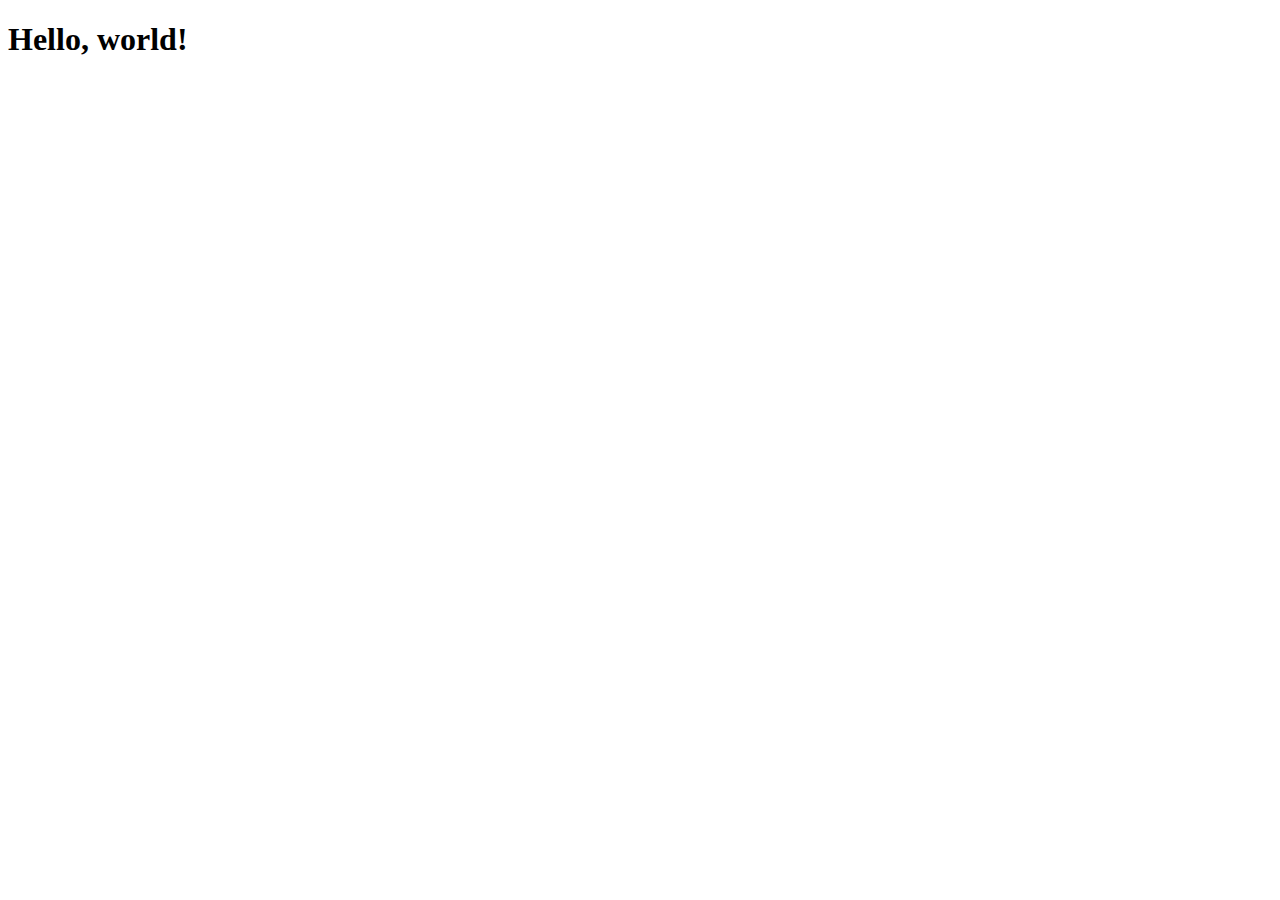
==== index.html @ b112f6bd "Initial Commit" ====
<!doctype html>
<html lang="en">
  <head>
    <!-- Required meta tags -->
    <meta charset="utf-8">
    <meta name="viewport" content="width=device-width, initial-scale=1">

    <!-- Bootstrap CSS -->
    <link href="https://cdn.jsdelivr.net/npm/bootstrap@5.1.3/dist/css/bootstrap.min.css" rel="stylesheet" integrity="sha384-1BmE4kWBq78iYhFldvKuhfTAU6auU8tT94WrHftjDbrCEXSU1oBoqyl2QvZ6jIW3" crossorigin="anonymous">

    <title>Hello, world!</title>
  </head>
  <body>
    <h1>Hello, world!</h1>

    <div class="container">
        <div class="row">
            <div class="col-3">
                
            </div>
        </div>
    </div>

    <!-- Bootstrap Bundle with Popper -->
    <script src="https://cdn.jsdelivr.net/npm/bootstrap@5.1.3/dist/js/bootstrap.bundle.min.js" integrity="sha384-ka7Sk0Gln4gmtz2MlQnikT1wXgYsOg+OMhuP+IlRH9sENBO0LRn5q+8nbTov4+1p" crossorigin="anonymous"></script>

  </body>
</html>
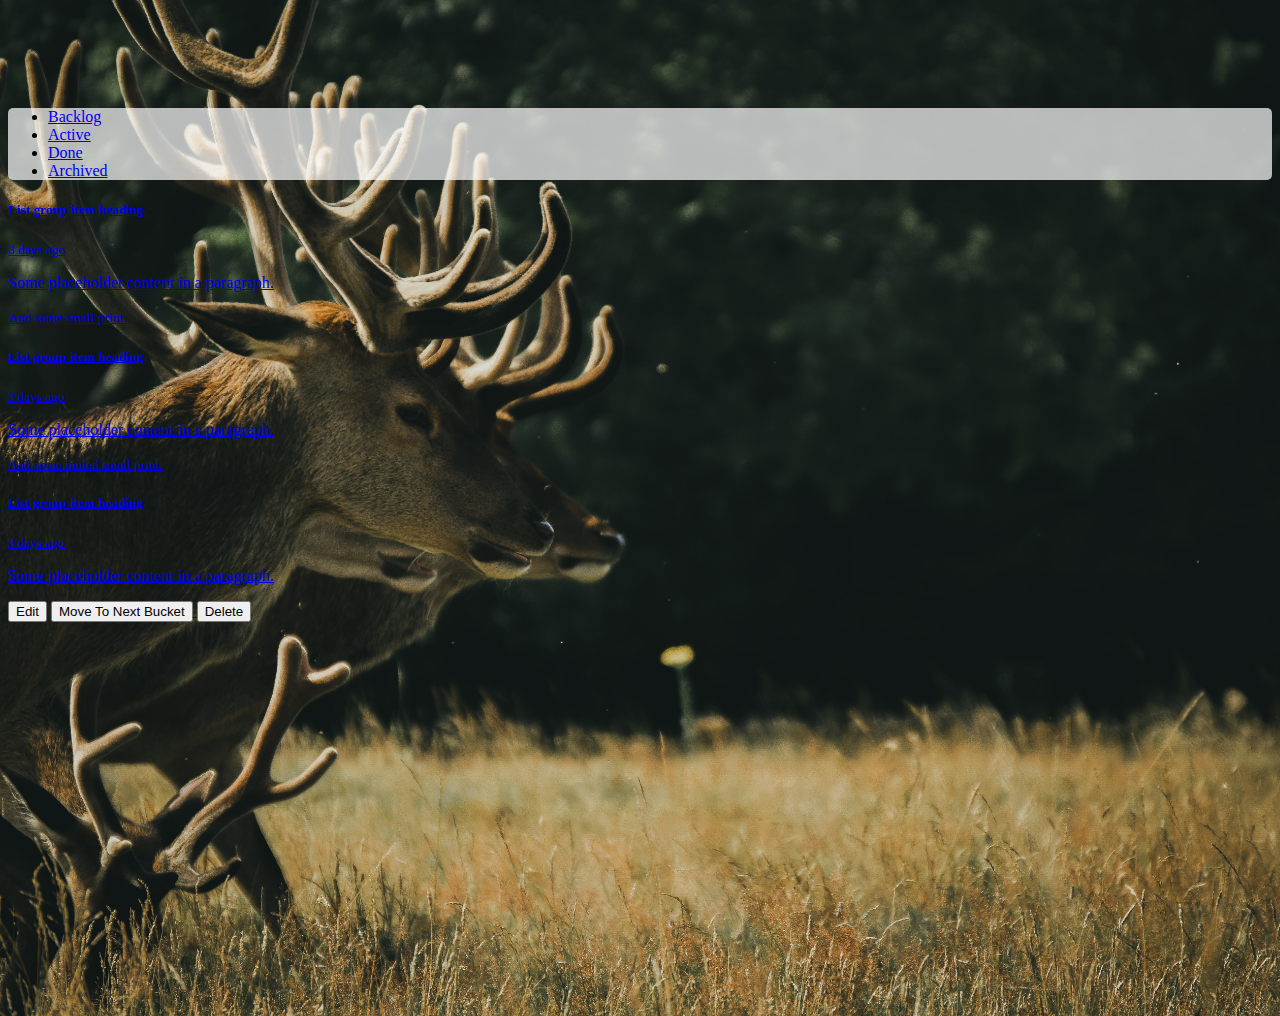
==== commit 5f1baf29: "UI mockup done" ====
--- a/index.html
+++ b/index.html
@@ -1,28 +1,86 @@
 <!doctype html>
 <html lang="en">
-  <head>
-    <!-- Required meta tags -->
-    <meta charset="utf-8">
-    <meta name="viewport" content="width=device-width, initial-scale=1">
 
-    <!-- Bootstrap CSS -->
-    <link href="https://cdn.jsdelivr.net/npm/bootstrap@5.1.3/dist/css/bootstrap.min.css" rel="stylesheet" integrity="sha384-1BmE4kWBq78iYhFldvKuhfTAU6auU8tT94WrHftjDbrCEXSU1oBoqyl2QvZ6jIW3" crossorigin="anonymous">
+<head>
+  <!-- Required meta tags -->
+  <meta charset="utf-8">
+  <meta name="viewport" content="width=device-width, initial-scale=1">
 
-    <title>Hello, world!</title>
-  </head>
-  <body>
-    <h1>Hello, world!</h1>
+  <!-- Bootstrap CSS -->
+  <link href="https://cdn.jsdelivr.net/npm/bootstrap@5.1.3/dist/css/bootstrap.min.css" rel="stylesheet"
+    integrity="sha384-1BmE4kWBq78iYhFldvKuhfTAU6auU8tT94WrHftjDbrCEXSU1oBoqyl2QvZ6jIW3" crossorigin="anonymous">
 
-    <div class="container">
-        <div class="row">
-            <div class="col-3">
-                
+  <!-- Custom CSS -->
+  <link href="style.css" rel="stylesheet">
+
+  <title>Todo List</title>
+</head>
+
+<body>
+
+  <div class="container h-100">
+    <div class="row">
+      <div class="col mcenter">
+
+        <!-- Navigation for TODO list -->
+        <ul class="nav nav-tabs bgw">
+          <li class="nav-item">
+            <a class="nav-link active" aria-current="page" href="#">Backlog</a>
+          </li>
+          <li class="nav-item">
+            <a class="nav-link" href="#">Active</a>
+          </li>
+          <li class="nav-item">
+            <a class="nav-link" href="#">Done</a>
+          </li>
+          <li class="nav-item">
+            <a class="nav-link" href="#">Archived</a>
+          </li>
+        </ul>
+
+        <!-- actual TODO list -->
+        <div class="list-group">
+          <a href="#" class="list-group-item list-group-item-action active" aria-current="true">
+            <div class="d-flex w-100 justify-content-between">
+              <h5 class="mb-1">List group item heading</h5>
+              <small>3 days ago</small>
             </div>
+            <p class="mb-1">Some placeholder content in a paragraph.</p>
+            <small>And some small print.</small>
+          </a>
+          <a href="#" class="list-group-item list-group-item-action">
+            <div class="d-flex w-100 justify-content-between">
+              <h5 class="mb-1">List group item heading</h5>
+              <small class="text-muted">3 days ago</small>
+            </div>
+            <p class="mb-1">Some placeholder content in a paragraph.</p>
+            <small class="text-muted">And some muted small print.</small>
+          </a>
+          <a href="#" class="list-group-item list-group-item-action">
+            <div class="d-flex w-100 justify-content-between">
+              <h5 class="mb-1">List group item heading</h5>
+              <small class="text-muted">3 days ago</small>
+            </div>
+            <div class="d-flex w-100 justify-content-between">
+              <p class="mb-1">Some placeholder content in a paragraph.</p>
+              <div class="btn-group" role="group" aria-label="Basic example">
+                <button type="button" class="btn btn-primary">Edit</button>
+                <button type="button" class="btn btn-primary">Move To Next Bucket</button>
+                <button type="button" class="btn btn-danger">Delete</button>
+              </div>
+            </div>
+
+          </a>
         </div>
+      </div>
     </div>
+  </div>
 
-    <!-- Bootstrap Bundle with Popper -->
-    <script src="https://cdn.jsdelivr.net/npm/bootstrap@5.1.3/dist/js/bootstrap.bundle.min.js" integrity="sha384-ka7Sk0Gln4gmtz2MlQnikT1wXgYsOg+OMhuP+IlRH9sENBO0LRn5q+8nbTov4+1p" crossorigin="anonymous"></script>
+  <!-- Bootstrap Bundle with Popper -->
+  <script src="https://cdn.jsdelivr.net/npm/bootstrap@5.1.3/dist/js/bootstrap.bundle.min.js"
+    integrity="sha384-ka7Sk0Gln4gmtz2MlQnikT1wXgYsOg+OMhuP+IlRH9sENBO0LRn5q+8nbTov4+1p"
+    crossorigin="anonymous"></script>
 
-  </body>
-</html>
+</body>
+
+</html>--- a/style.css
+++ b/style.css
@@ -0,0 +1,18 @@
+body {
+    background: url("bg.jpg");
+    background-position: center;
+    background-size: cover;
+}
+
+.h-100 {
+    min-height: 100vh;
+}
+
+.mcenter {
+    margin-top: 12vh;
+}
+
+.bgw {
+    background: rgba(255, 255, 255, 0.7);
+    border-radius: 5px;
+}